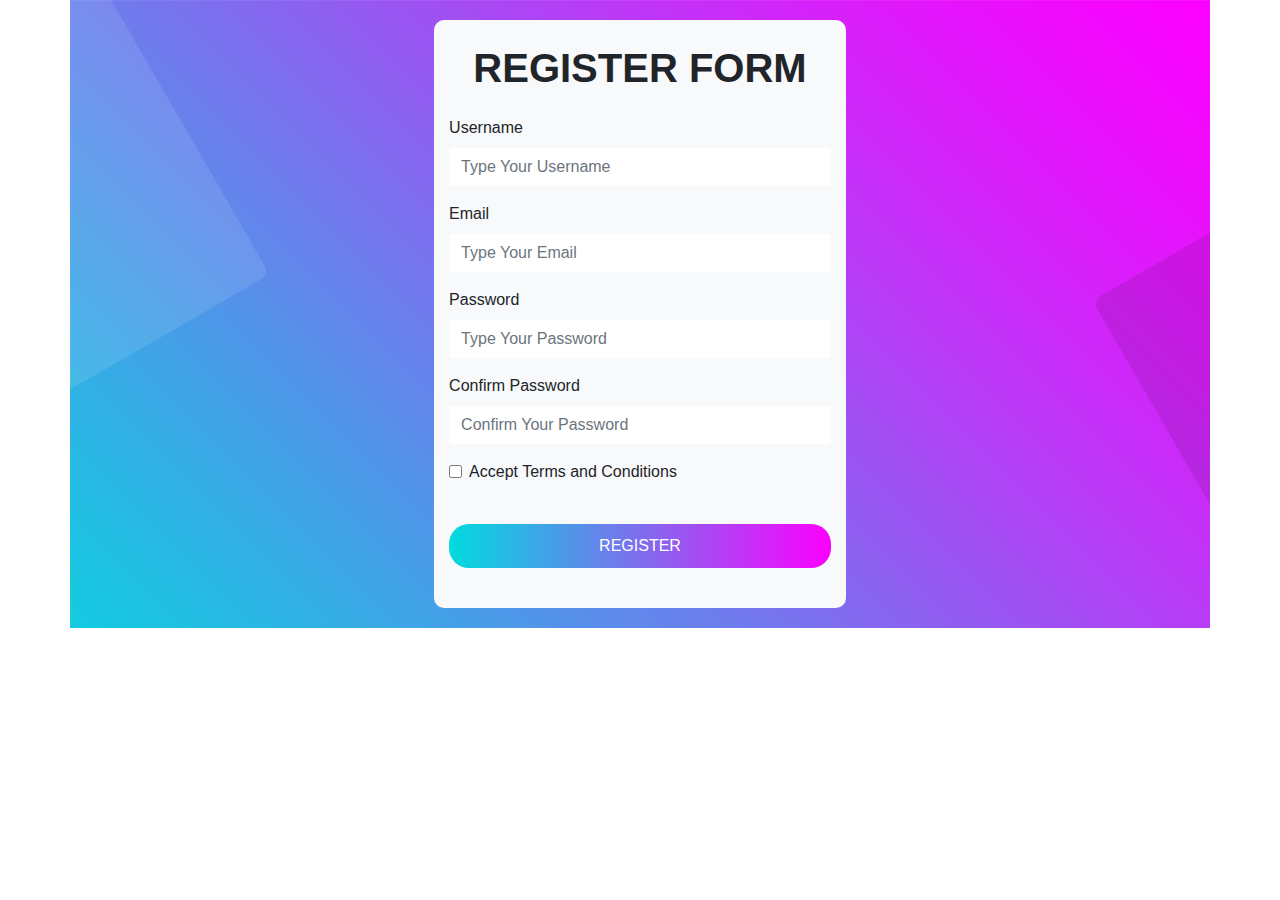
==== index.html @ 141dabb8 "added registration task with password hashing" ====
<!DOCTYPE html>
<html lang="en">

<head>
  <meta charset="UTF-8">
  <meta name="viewport" content="width=device-width, initial-scale=1.0">
  <meta http-equiv="X-UA-Compatible" content="ie=edge">
  <link rel="stylesheet" href="https://maxcdn.bootstrapcdn.com/bootstrap/4.3.1/css/bootstrap.min.css">
  <link rel="stylesheet" href="./css/style.css">
  <title>Document</title>
</head>

<body>
  <section>
    <div class="container">
      <div class="row justify-content-center align-items-center">
        <form class="bg-light">
          <div class="container">
            <h1 class="text-center font-weight-bold  mt-4 mb-4">REGISTER FORM</h1>
            <div class="form-group">
              <label for="username">Username</label>
              <input type="text" class="form-control" id="username" placeholder="Type Your Username" required>
            </div>
            <div class="form-group">
              <label for="email">Email</label>
              <input type="text" class="form-control" id="email" placeholder="Type Your Email" required>
              <span id="e_message"></span>
            </div>
            <div class="form-group">
              <label for="pwd">Password</label>
              <input type="password" class="form-control" id="pwd" placeholder="Type Your Password" required>
            </div>
            <div class="form-group">
              <label for="cpwd">Confirm Password</label>
              <input type="password" class="form-control" id="cpwd" placeholder="Confirm Your Password" required>
              <span id="p_message"></span>
            </div>
            <div class="form-group form-check">
              <label class="form-check-label">
                <input class="form-check-input" id='checkbox' type="checkbox" required> Accept Terms and Conditions
              </label>
            </div>
            <button id='register' class="mt-4 mb-4" disabled>REGISTER</button>
            <p id="r_message"></p>
          </div>
        </form>
      </div>
    </div>
  </section>
  <script src="md5.min.js"></script>
  <script src="/index.js"></script>
</body>

</html>
---- css/style.css ----
.container {
  background-image: url(/bg-01.jpg);
}

.row {
  padding: 20px;
}

form {
  border-radius: 10px;
}

form .container {
  background: none;
}

button {
  background-image: -webkit-gradient(linear, left top, right top, from(#00dbde), to(#fc00ff));
  background-image: linear-gradient(90deg, #00dbde, #fc00ff);
  border: none;
  border-radius: 20px;
  color: #fff;
  padding: 10px 150px;
}

button:focus {
  outline: none;
}

.form-control {
  border: none;
}
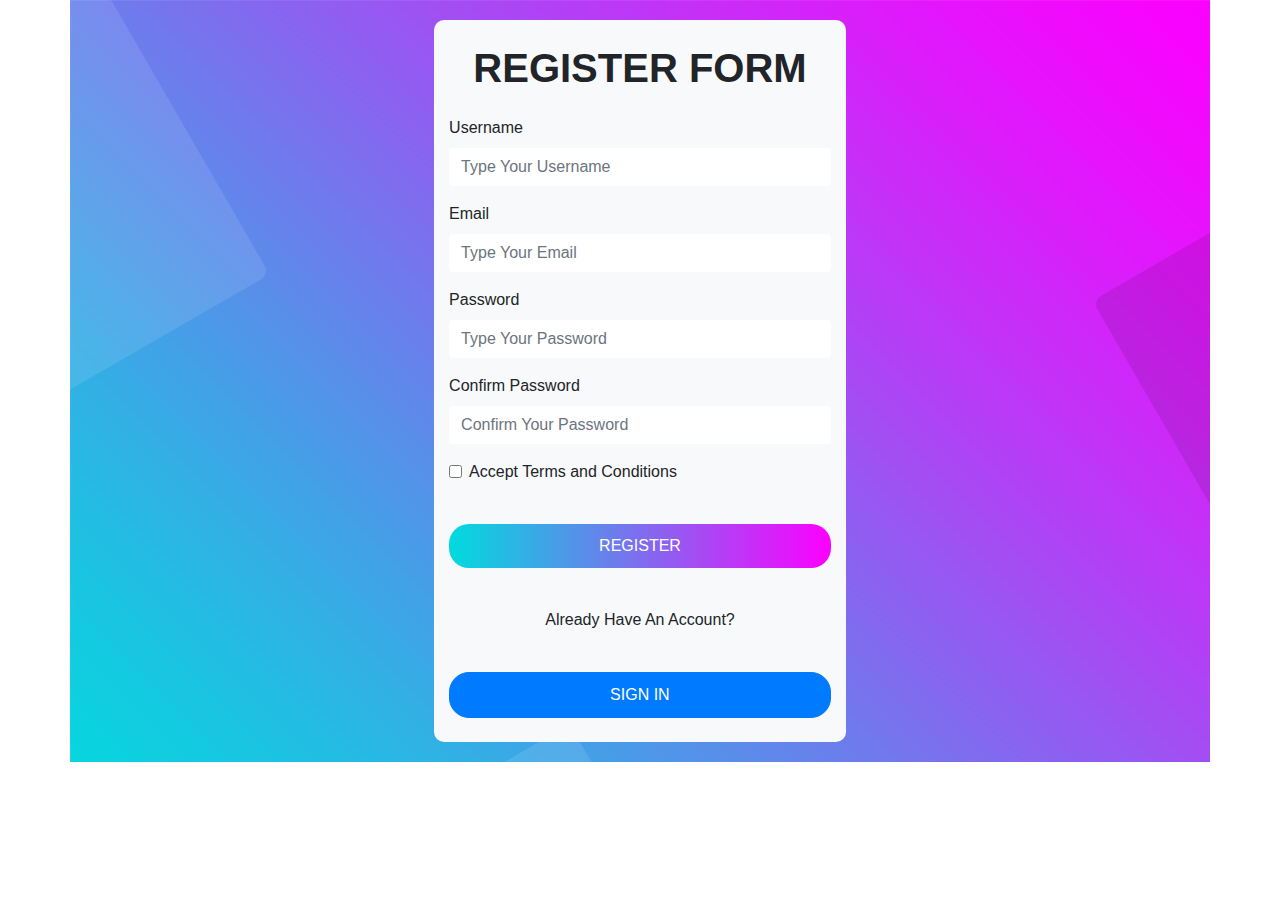
==== commit cfdfab0c: "added Login Feature" ====
--- a/index.html
+++ b/index.html
@@ -42,13 +42,15 @@
             </div>
             <button id='register' class="mt-4 mb-4" disabled>REGISTER</button>
             <p id="r_message"></p>
+            <p class="text-center">Already Have An Account?</p>
+            <a href="login.html" class="btn btn-primary mt-4 mb-4">SIGN IN</a>
           </div>
         </form>
       </div>
     </div>
   </section>
-  <script src="md5.min.js"></script>
-  <script src="/index.js"></script>
+  <script src="/js/md5.min.js"></script>
+  <script src="/js/index.js"></script>
 </body>
 
 </html>--- a/css/style.css
+++ b/css/style.css
@@ -30,3 +30,8 @@
 .form-control {
   border: none;
 }
+
+.btn {
+  border-radius: 20px;
+  padding: 10px 160px;
+}
